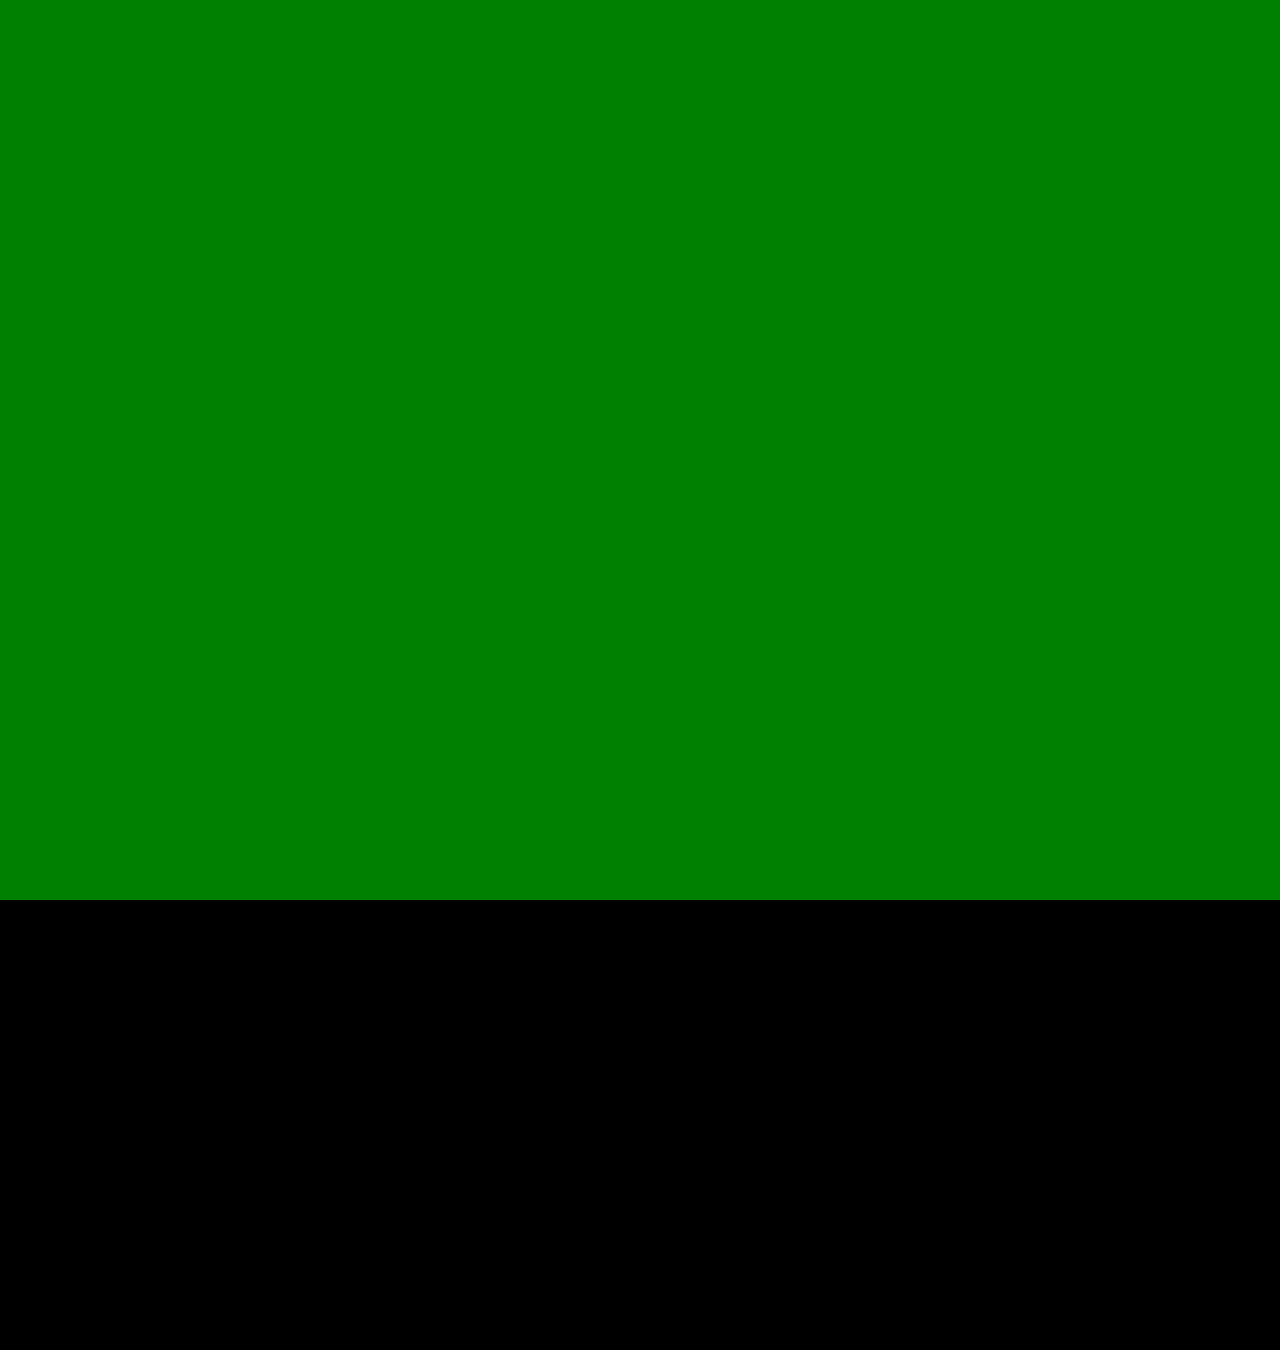
==== index.html @ cc310e3b "index" ====
<!DOCTYPE html>
<html lang="pt-br">
<head>
    <meta charset="UTF-8">
    <meta name="viewport" content="width=device-width, initial-scale=1.0">
    <title>Redes sociais</title>
    <link rel="shortcut icon" href="favicon.ico" type="image/x-icon">
    <link rel="stylesheet" href="estilos/style.css">
</head>
<body>
    <main>
        <section id="telefone">
        
        </section>

        <section id="redes">

        </section>
    </main>
</body>
</html>
---- estilos/style.css ----
@charset "UTF-8";

*{
    font-family: Arial, Helvetica, sans-serif;
    margin: 0px;
    padding: 0px;
    height: 100vh;
    width: 100vw;
}
html, body{
    background: black;

}
main{
    position: relative;
    background: green;
    height: 100vh;
}
section#telefone{
    position: absolute;
    top: 50%;
    left: 50%;
    transform: -50%, -50%;
}
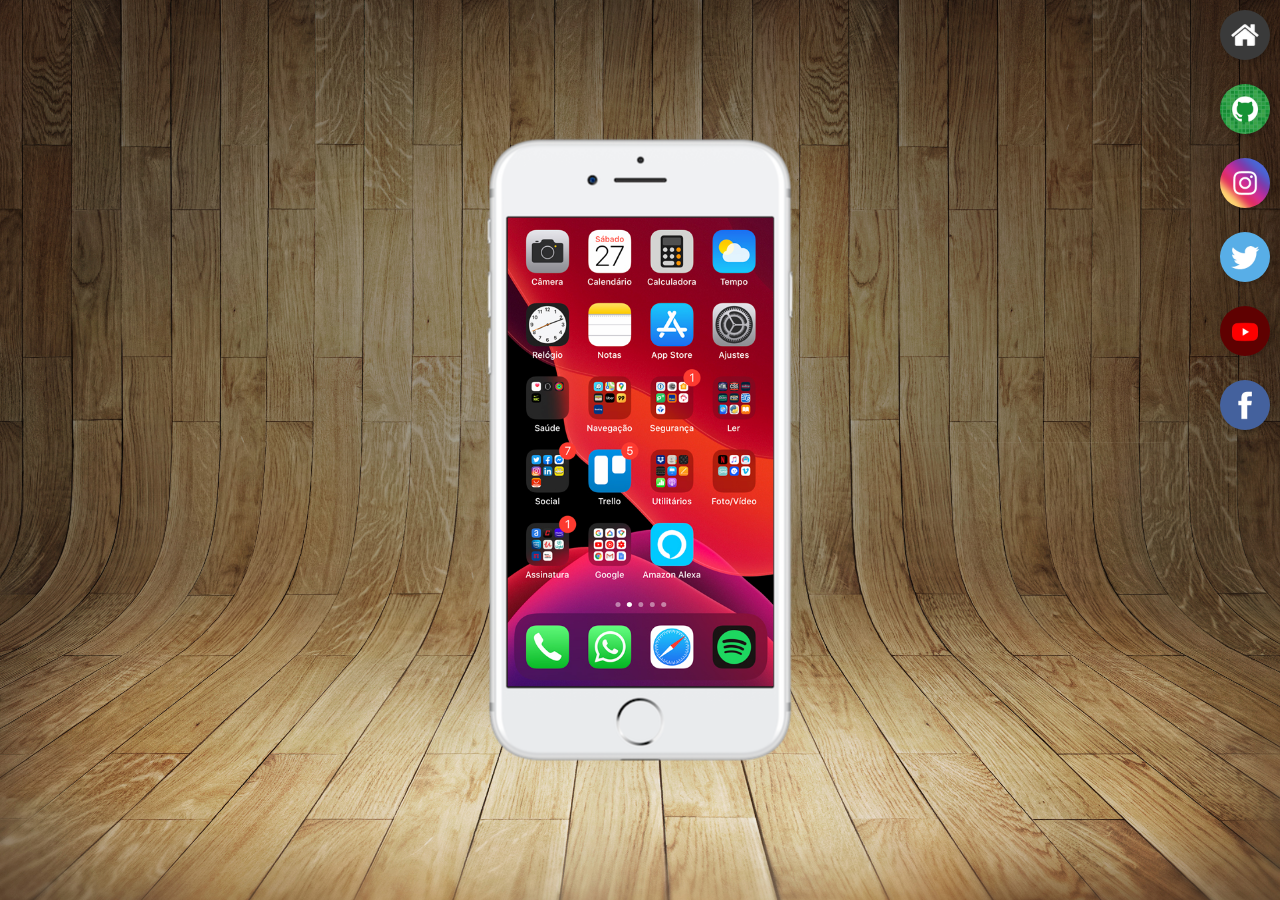
==== commit cb5dd7c5: "botões" ====
--- a/index.html
+++ b/index.html
@@ -10,11 +10,16 @@
 <body>
     <main>
         <section id="telefone">
-        
+        <iframe src="home.html" name="tela" id="tela" frameborder="0">Seu navegador não é compatível com esse recurso.</iframe>
         </section>
 
-        <section id="redes">
-
+        <section id="redes-sociais">
+        <a href="#" target="tela"><img src="imagens/logo-home.jpg" alt="Home"></a><br>
+        <a href="#" target="tela"><img src="imagens/logo-github.jpg" alt="GitHub"></a><br>
+        <a href="#" target="tela"><img src="imagens/logo-instagram.jpg" alt="Instagram"></a><br>
+        <a href="#" target="tela"><img src="imagens/logo-twitter.jpg" alt="X"></a><br>
+        <a href="#" target="tela"><img src="imagens/logo-youtube.jpg" alt="Youtube"></a><br>
+        <a href="#" target="tela"><img src="imagens/logo-facebook.jpg" alt="logo-facebook"></a><br>
         </section>
     </main>
 </body>
--- a/estilos/style.css
+++ b/estilos/style.css
@@ -6,19 +6,54 @@
     padding: 0px;
     height: 100vh;
     width: 100vw;
+    
 }
 html, body{
     background: black;
 
 }
+body{
+    background: url(../imagens/fundo-madeira.jpg) no-repeat top center;
+    background-size: cover;
+    background-attachment: fixed;
+}
 main{
     position: relative;
-    background: green;
-    height: 100vh;
+    
+    height: 100%;
+    width: 100%;
 }
-section#telefone{
+#telefone{
     position: absolute;
     top: 50%;
     left: 50%;
-    transform: -50%, -50%;
+    transform:translate(-50%, -50%);
+    background: url(../imagens/frame-iphone.png) no-repeat;
+    height: 627px;
+    width: 311px;
 }
+#tela{
+    width: 266px;
+    height: 469px;
+    position: relative;
+    top: 81px;
+    left: 23px;
+}
+section#redes-sociais{
+text-align: right;
+}
+section#redes-sociais img{
+    border-radius: 50%;
+    width: 50px;
+    height: 50px;
+    margin: 10px;
+    box-shadow: 2px 2px 5px rgba(0, 0, 0, 0.2);
+    box-sizing: border-box;
+}
+section#redes-sociais img:hover {
+border: 2px solid lightgray;
+/* botões saltam para dentro */
+transform: translate(-3px, -3px);
+box-shadow: 5px 5px 10px rgba(0, 0, 0, 0.218);
+transition: transform .3s;
+}